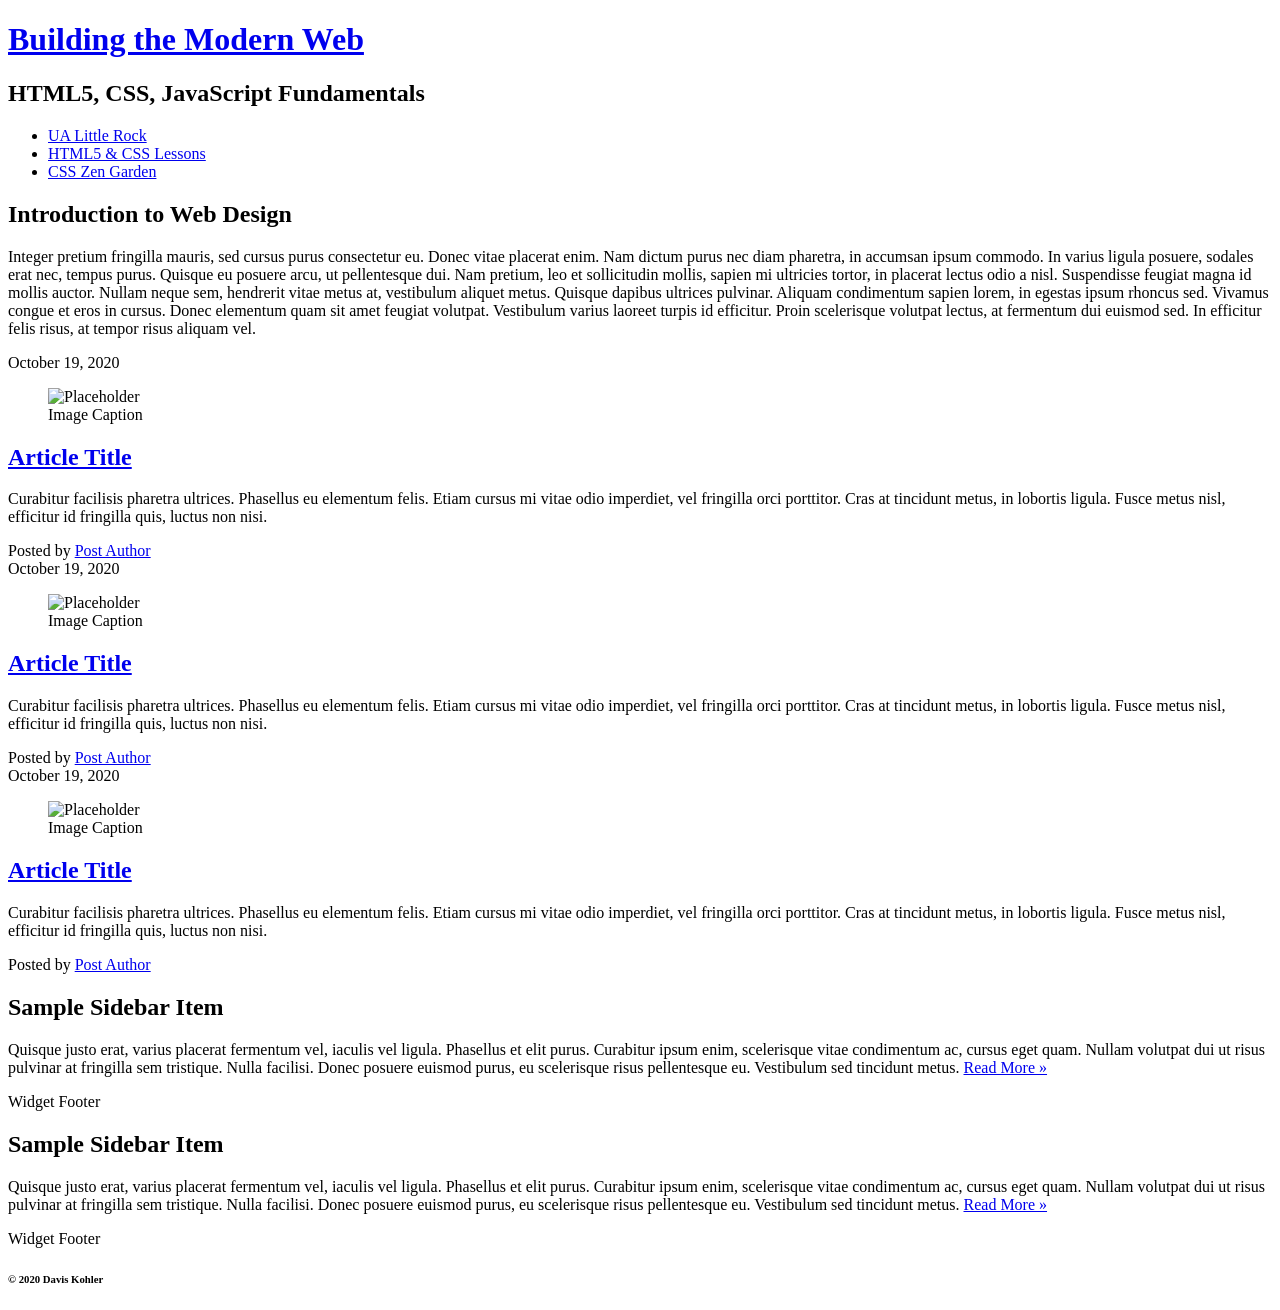
==== css-demo/index.html @ 33e8407a "css work" ====
<!DOCTYPE html>
<html lang="en">

<head>
  <title>IFSC 1310 - Prototype</title>
  <meta charset="UTF-8" />
  <meta name="description" content="Keyword rich narrative on site purpose" />
  <meta name="author" content="Thomas Wallace" />
  <link href="https://fonts.googleapis.com/css2?family=Raleway&display=swap" rel="stylesheet">
  <link rel="stylesheet" href="css-demo/assets/CSS/style.css" type="text/CSS" />

</head>


<body>
  <header role="banner" class="primary">
    <h1><a href="index.html">Building the Modern Web</a></h1>
    <h2>HTML5, CSS, JavaScript Fundamentals</h2>
    <nav role="navigation">
      <ul>
        <li><a href="https://ualr.edu/">UA Little Rock</a></li>
        <li><a href="http://learn.shayhowe.com/html-css/getting-to-know-html/">HTML5 & CSS Lessons</a></li>
        <li><a href="http://www.csszengarden.com/">CSS Zen Garden</a></li>
      </ul>
    </nav>
  </header>
  <section id="intro" class="container">
    <h2>Introduction to Web Design</h2>
    <p>Integer pretium fringilla mauris, sed cursus purus consectetur eu. Donec vitae placerat enim. Nam dictum purus nec diam pharetra, in accumsan ipsum commodo. In varius ligula posuere, sodales erat nec, tempus purus. Quisque eu posuere arcu, ut pellentesque
      dui. Nam pretium, leo et sollicitudin mollis, sapien mi ultricies tortor, in placerat lectus odio a nisl. Suspendisse feugiat magna id mollis auctor. Nullam neque sem, hendrerit vitae metus at, vestibulum aliquet metus. Quisque dapibus ultrices
      pulvinar. Aliquam condimentum sapien lorem, in egestas ipsum rhoncus sed. Vivamus congue et eros in cursus. Donec elementum quam sit amet feugiat volutpat. Vestibulum varius laoreet turpis id efficitur. Proin scelerisque volutpat lectus, at fermentum
      dui euismod sed. In efficitur felis risus, at tempor risus aliquam vel.</p>
  </section>

  <section id="content" class="container">
    <article class="post">
      <header>
        <time class="post-date" datetime="2020-10-19">October 19, 2020</time>
        <figure>
          <img src="http://placehold.it/300x200?text=Placeholder+Image" alt="Placeholder" />
          <figcaption>Image Caption</figcaption>
        </figure>
        <h2> <a href="#" rel="bookmark" title="link to this post">Article Title</a> </h2>
      </header>
      <p>Curabitur facilisis pharetra ultrices. Phasellus eu elementum felis. Etiam cursus mi vitae odio imperdiet, vel fringilla orci porttitor. Cras at tincidunt metus, in lobortis ligula. Fusce metus nisl, efficitur id fringilla quis, luctus non nisi.
        </p>
      <footer class="post-meta"> Posted by <a href="#">Post Author</a></footer>
    </article>
    <article class="post">
      <header>
        <time class="post-date" datetime="2020-10-19">October 19, 2020</time>
        <figure>
          <img src="http://placehold.it/300x200?text=Placeholder+Image" alt="Placeholder" />
          <figcaption>Image Caption</figcaption>
        </figure>
        <h2> <a href="#" rel="bookmark" title="link to this post">Article Title</a> </h2>
      </header>
      <p>Curabitur facilisis pharetra ultrices. Phasellus eu elementum felis. Etiam cursus mi vitae odio imperdiet, vel fringilla orci porttitor. Cras at tincidunt metus, in lobortis ligula. Fusce metus nisl, efficitur id fringilla quis, luctus non nisi.
        </p>
      <footer class="post-meta"> Posted by <a href="#">Post Author</a></footer>
    </article>
    <article class="post">
      <header>
       <time class="post-date" datetime="2020-10-19">October 19, 2020</time>
        <figure>
          <img src="http://placehold.it/300x200?text=Placeholder+Image" alt="Placeholder" />
          <figcaption>Image Caption</figcaption>
        </figure>
        <h2> <a href="#" rel="bookmark" title="link to this post">Article Title</a> </h2>
      </header>
      <p>Curabitur facilisis pharetra ultrices. Phasellus eu elementum felis. Etiam cursus mi vitae odio imperdiet, vel fringilla orci porttitor. Cras at tincidunt metus, in lobortis ligula. Fusce metus nisl, efficitur id fringilla quis, luctus non nisi.</p>
      <footer class="post-meta"> Posted by <a href="#">Post Author</a></footer>
    </article>
  </section>
  <aside role="complementary">
    <div class="container">
      <article class="widget">
        <header>
          <h2>Sample Sidebar Item </h2>
        </header>
        <p>Quisque justo erat, varius placerat fermentum vel, iaculis vel ligula. Phasellus et elit purus. Curabitur ipsum enim, scelerisque vitae condimentum ac, cursus eget quam. Nullam volutpat dui ut risus pulvinar at fringilla sem tristique. Nulla facilisi.
          Donec posuere euismod purus, eu scelerisque risus pellentesque eu. Vestibulum sed tincidunt metus. <a href="#">Read More &raquo;</a></p>
        <footer>Widget Footer</footer>
      </article>
      <article class="widget">
        <header>
          <h2>Sample Sidebar Item </h2>
        </header>
        <p>Quisque justo erat, varius placerat fermentum vel, iaculis vel ligula. Phasellus et elit purus. Curabitur ipsum enim, scelerisque vitae condimentum ac, cursus eget quam. Nullam volutpat dui ut risus pulvinar at fringilla sem tristique. Nulla facilisi.
          Donec posuere euismod purus, eu scelerisque risus pellentesque eu. Vestibulum sed tincidunt metus. <a href="#">Read More &raquo;</a></p>
        <footer>Widget Footer</footer>
      </article>
    </div>
  </aside>
  <!--#secondary -->
  <!--#content -->

  <footer id="colophon" role="contentinfo">
    <h6>&copy; 2020 Davis Kohler</h6>
  </footer>
</body>

</html>
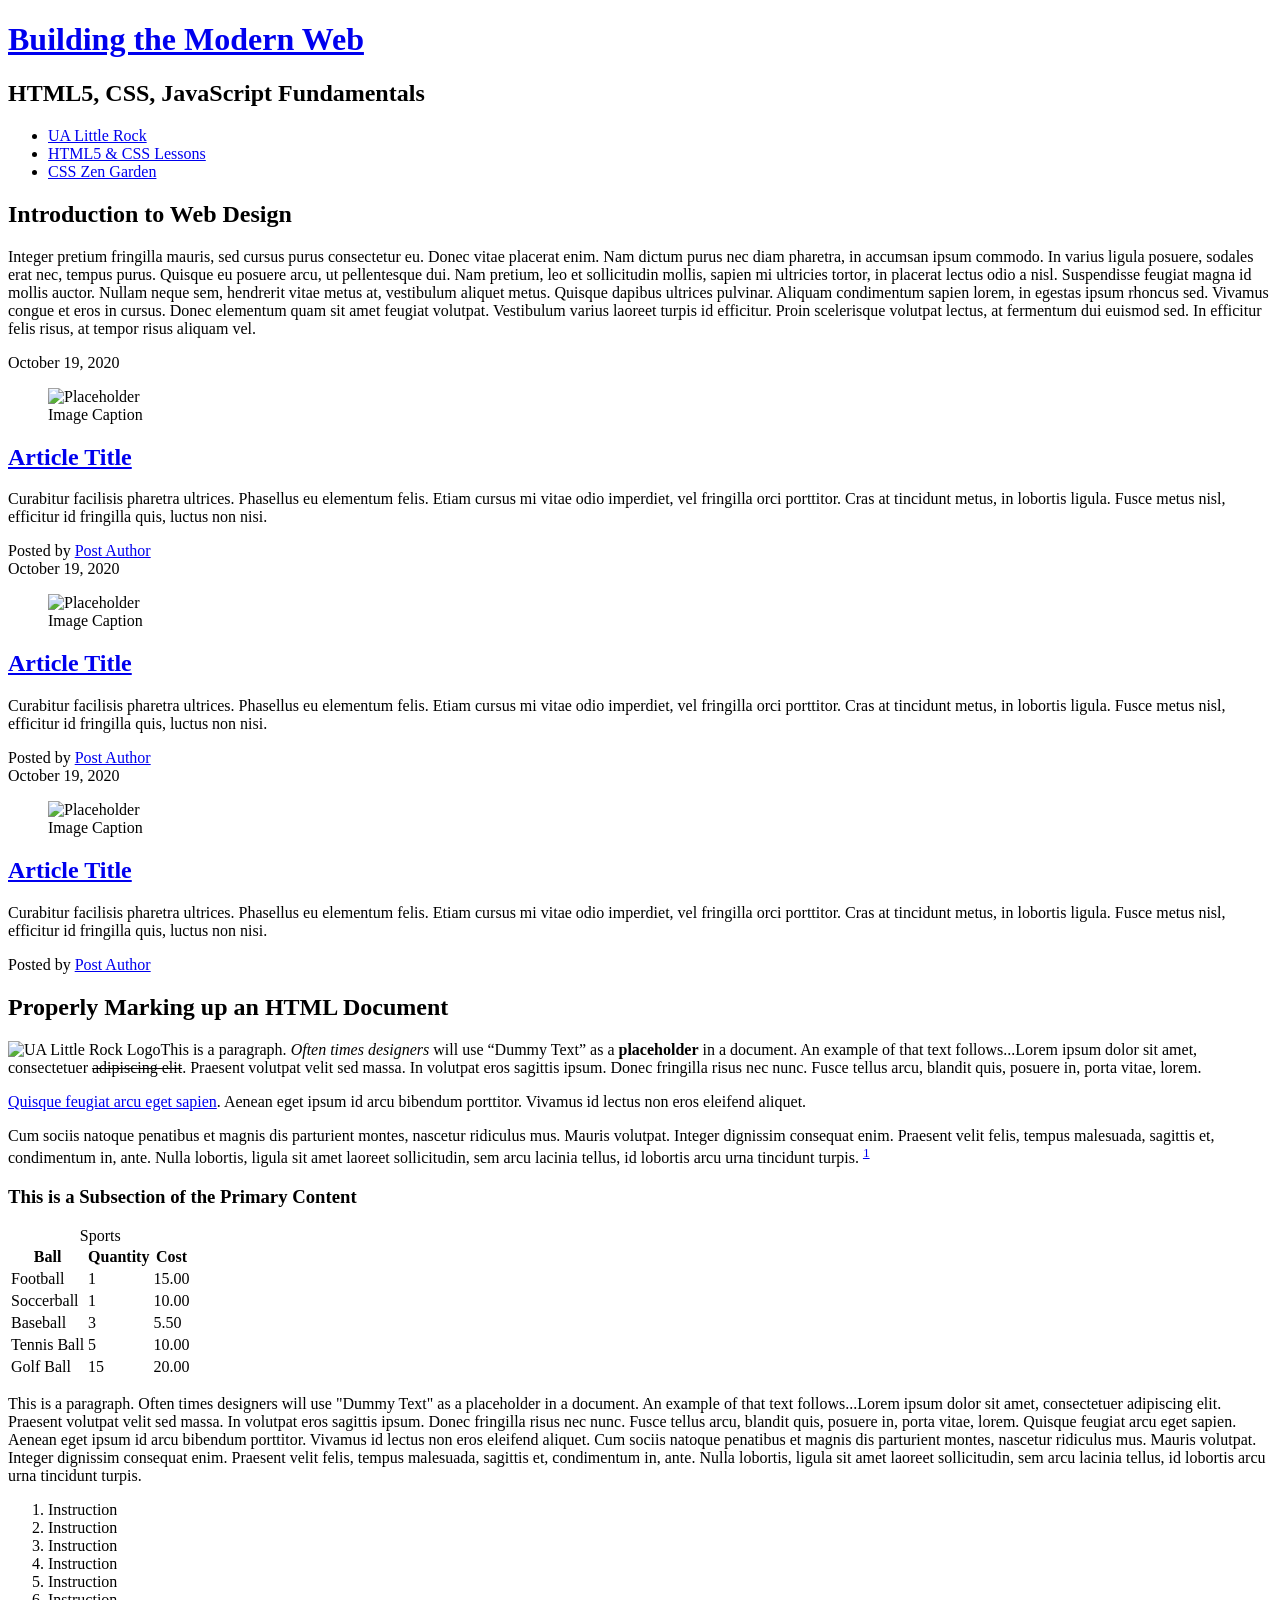
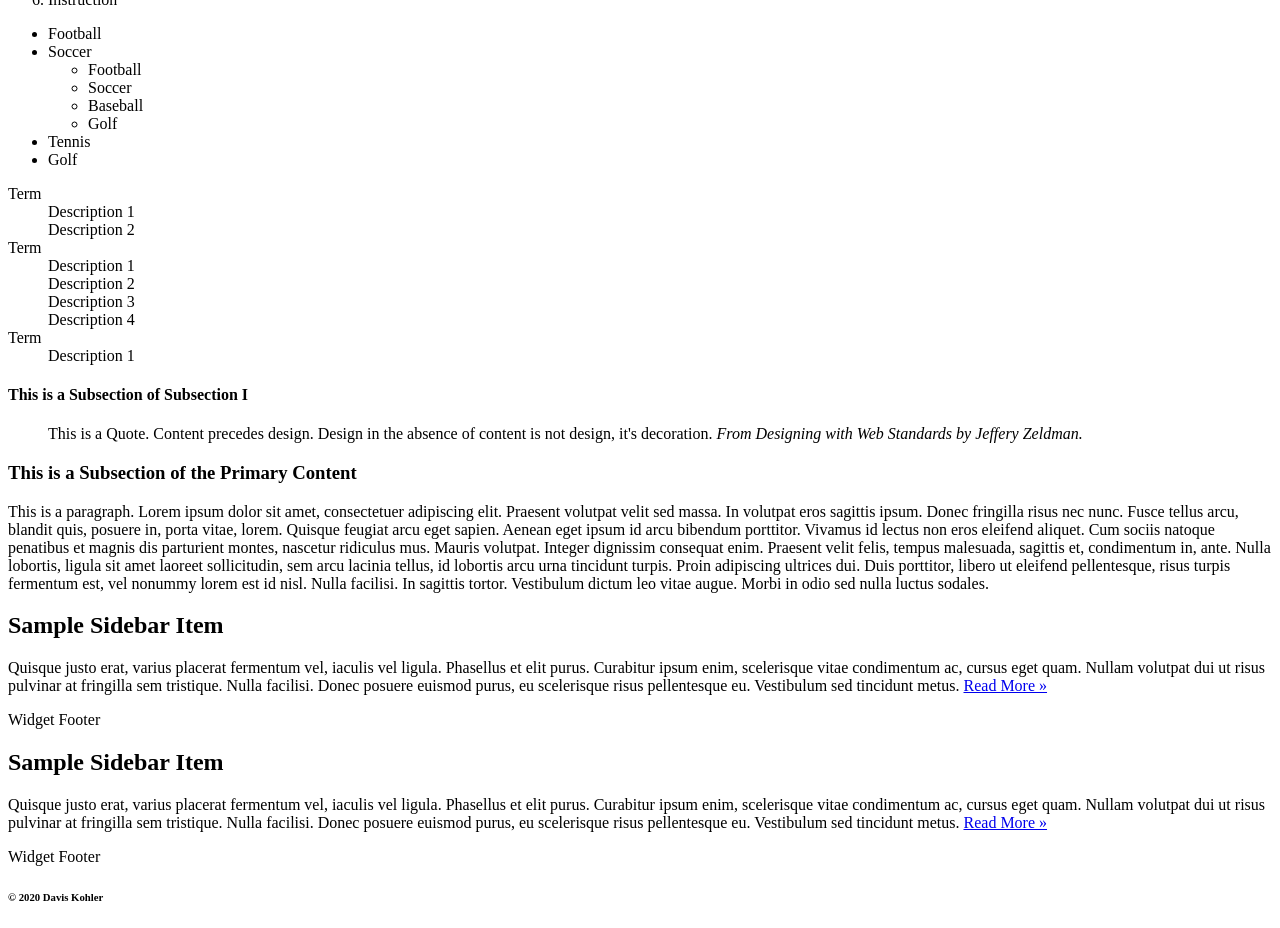
==== commit 39f8446e: "css-demo" ====
--- a/css-demo/index.html
+++ b/css-demo/index.html
@@ -5,12 +5,10 @@
   <title>IFSC 1310 - Prototype</title>
   <meta charset="UTF-8" />
   <meta name="description" content="Keyword rich narrative on site purpose" />
-  <meta name="author" content="Thomas Wallace" />
+  <meta name="author" content="Davis Kohler" />
   <link href="https://fonts.googleapis.com/css2?family=Raleway&display=swap" rel="stylesheet">
-  <link rel="stylesheet" href="css-demo/assets/CSS/style.css" type="text/CSS" />
-
+  <link href="assets/css/style.css" rel="stylesheet" />
 </head>
-
 
 <body>
   <header role="banner" class="primary">
@@ -31,7 +29,6 @@
       pulvinar. Aliquam condimentum sapien lorem, in egestas ipsum rhoncus sed. Vivamus congue et eros in cursus. Donec elementum quam sit amet feugiat volutpat. Vestibulum varius laoreet turpis id efficitur. Proin scelerisque volutpat lectus, at fermentum
       dui euismod sed. In efficitur felis risus, at tempor risus aliquam vel.</p>
   </section>
-
   <section id="content" class="container">
     <article class="post">
       <header>
@@ -72,6 +69,115 @@
       <footer class="post-meta"> Posted by <a href="#">Post Author</a></footer>
     </article>
   </section>
+<section id="additional-elements" class="container">
+  <h2>Properly Marking up an HTML Document</h2>
+  <!--(Primary Content Heading)-->
+
+  <p><img src="https://thomaswallace.net/wp-content/uploads/2018/02/ualr.png" class="img-left" alt="UA Little Rock Logo" />This is a paragraph. <em>Often times designers</em> will use <q>Dummy Text</q> as a <strong>placeholder</strong> in a document. An example of that text follows...Lorem ipsum dolor sit amet, consectetuer <del>adipiscing elit</del>. Praesent volutpat
+    velit sed massa. In volutpat eros sagittis ipsum. Donec fringilla risus nec nunc. Fusce tellus arcu, blandit quis, posuere in, porta vitae, lorem.</p>
+
+  <p> <a href="#">Quisque feugiat arcu eget sapien</a>. <span class="foo">Aenean</span> eget ipsum id arcu bibendum porttitor. Vivamus id lectus non eros eleifend aliquet.</p>
+  <p> Cum sociis natoque penatibus et magnis dis parturient montes, nascetur ridiculus mus. Mauris volutpat. Integer dignissim consequat enim. Praesent velit felis,
+    tempus malesuada, sagittis et, condimentum in, ante. Nulla lobortis, ligula sit amet laoreet sollicitudin, sem arcu lacinia tellus, id lobortis arcu urna tincidunt turpis. <sup><a href="#">1</a></sup> </p>
+
+  <h3>This is a Subsection of the Primary Content</h3>
+  <!-- (Subsection I)-->
+
+  <table>
+    <caption>Sports</caption>
+    <thead>
+      <!--Design Time Attribute - Remove before Prodution-->
+      <tr>
+        <th scope="col">Ball</th>
+        <th scope="col">Quantity</th>
+        <th scope="col">Cost</th>
+      </tr>
+    </thead>
+    <tr>
+      <td>Football</td>
+      <td>1</td>
+      <td>15.00</td>
+    </tr>
+    <tr>
+      <td>Soccerball</td>
+      <td>1</td>
+      <td>10.00</td>
+    </tr>
+    <tr>
+      <td>Baseball</td>
+      <td>3</td>
+      <td>5.50</td>
+    </tr>
+    <tr>
+      <td>Tennis Ball</td>
+      <td>5</td>
+      <td>10.00</td>
+    </tr>
+    <tr>
+      <td>Golf Ball</td>
+      <td>15</td>
+      <td>20.00</td>
+   
+  </table>
+
+  <p>This is a paragraph. Often times designers will use "Dummy Text" as a placeholder in a document. An example of that text follows...Lorem ipsum dolor sit amet, consectetuer adipiscing elit. Praesent volutpat velit sed massa. In volutpat eros sagittis
+    ipsum. Donec fringilla risus nec nunc. Fusce tellus arcu, blandit quis, posuere in, porta vitae, lorem. Quisque feugiat arcu eget sapien. Aenean eget ipsum id arcu bibendum porttitor. Vivamus id lectus non eros eleifend aliquet. Cum sociis natoque
+    penatibus et magnis dis parturient montes, nascetur ridiculus mus. Mauris volutpat. Integer dignissim consequat enim. Praesent velit felis, tempus malesuada, sagittis et, condimentum in, ante. Nulla lobortis, ligula sit amet laoreet sollicitudin,
+    sem arcu lacinia tellus, id lobortis arcu urna tincidunt turpis.</p>
+
+  <!--This is a list of instructions.-->
+
+  <ol>
+    <li>Instruction</li>
+    <li>Instruction</li>
+    <li>Instruction</li>
+    <li>Instruction</li>
+    <li>Instruction</li>
+    <li>Instruction</li>
+  </ol>
+
+  <!--This is a list of items to purchase at the grocery store.-->
+
+  <ul>
+    <li>Football</li>
+    <li>Soccer
+      <ul>
+        <li>Football</li>
+        <li>Soccer</li>
+        <li>Baseball</li>
+        <li>Golf</li>
+      </ul>
+    </li>
+    <li>Tennis</li>
+    <li>Golf</li>
+  </ul>
+
+  <!--This is an Example of how we should mark up a term and its description(s)-->
+  <dl>
+    <dt>Term</dt>
+    <dd>Description 1</dd>
+    <dd>Description 2</dd>
+    <dt>Term</dt>
+    <dd>Description 1</dd>
+    <dd>Description 2</dd>
+    <dd>Description 3</dd>
+    <dd>Description 4</dd>
+    <dt>Term</dt>
+    <dd>Description 1</dd>
+  </dl>
+
+  <h4>This is a Subsection of Subsection I</h4>
+
+  <blockquote>This is a Quote. Content precedes design. Design in the absence of content is not design, it's decoration. <cite>From Designing with Web Standards by Jeffery Zeldman.</cite></blockquote>
+
+  <h3>This is a Subsection of the Primary Content</h3>
+  <!--(Subsection II)-->
+
+  <p>This is a paragraph. Lorem ipsum dolor sit amet, consectetuer adipiscing elit. Praesent volutpat velit sed massa. In volutpat eros sagittis ipsum. Donec fringilla risus nec nunc. Fusce tellus arcu, blandit quis, posuere in, porta vitae, lorem. Quisque
+    feugiat arcu eget sapien. Aenean eget ipsum id arcu bibendum porttitor. Vivamus id lectus non eros eleifend aliquet. Cum sociis natoque penatibus et magnis dis parturient montes, nascetur ridiculus mus. Mauris volutpat. Integer dignissim consequat
+    enim. Praesent velit felis, tempus malesuada, sagittis et, condimentum in, ante. Nulla lobortis, ligula sit amet laoreet sollicitudin, sem arcu lacinia tellus, id lobortis arcu urna tincidunt turpis. Proin adipiscing ultrices dui. Duis porttitor,
+    libero ut eleifend pellentesque, risus turpis fermentum est, vel nonummy lorem est id nisl. Nulla facilisi. In sagittis tortor. Vestibulum dictum leo vitae augue. Morbi in odio sed nulla luctus sodales.</p>
+</section>
   <aside role="complementary">
     <div class="container">
       <article class="widget">
@@ -96,7 +202,7 @@
   <!--#content -->
 
   <footer id="colophon" role="contentinfo">
-    <h6>&copy; 2020 Davis Kohler</h6>
+    <h6>&copy; 2020  Davis Kohler</h6>
   </footer>
 </body>
 
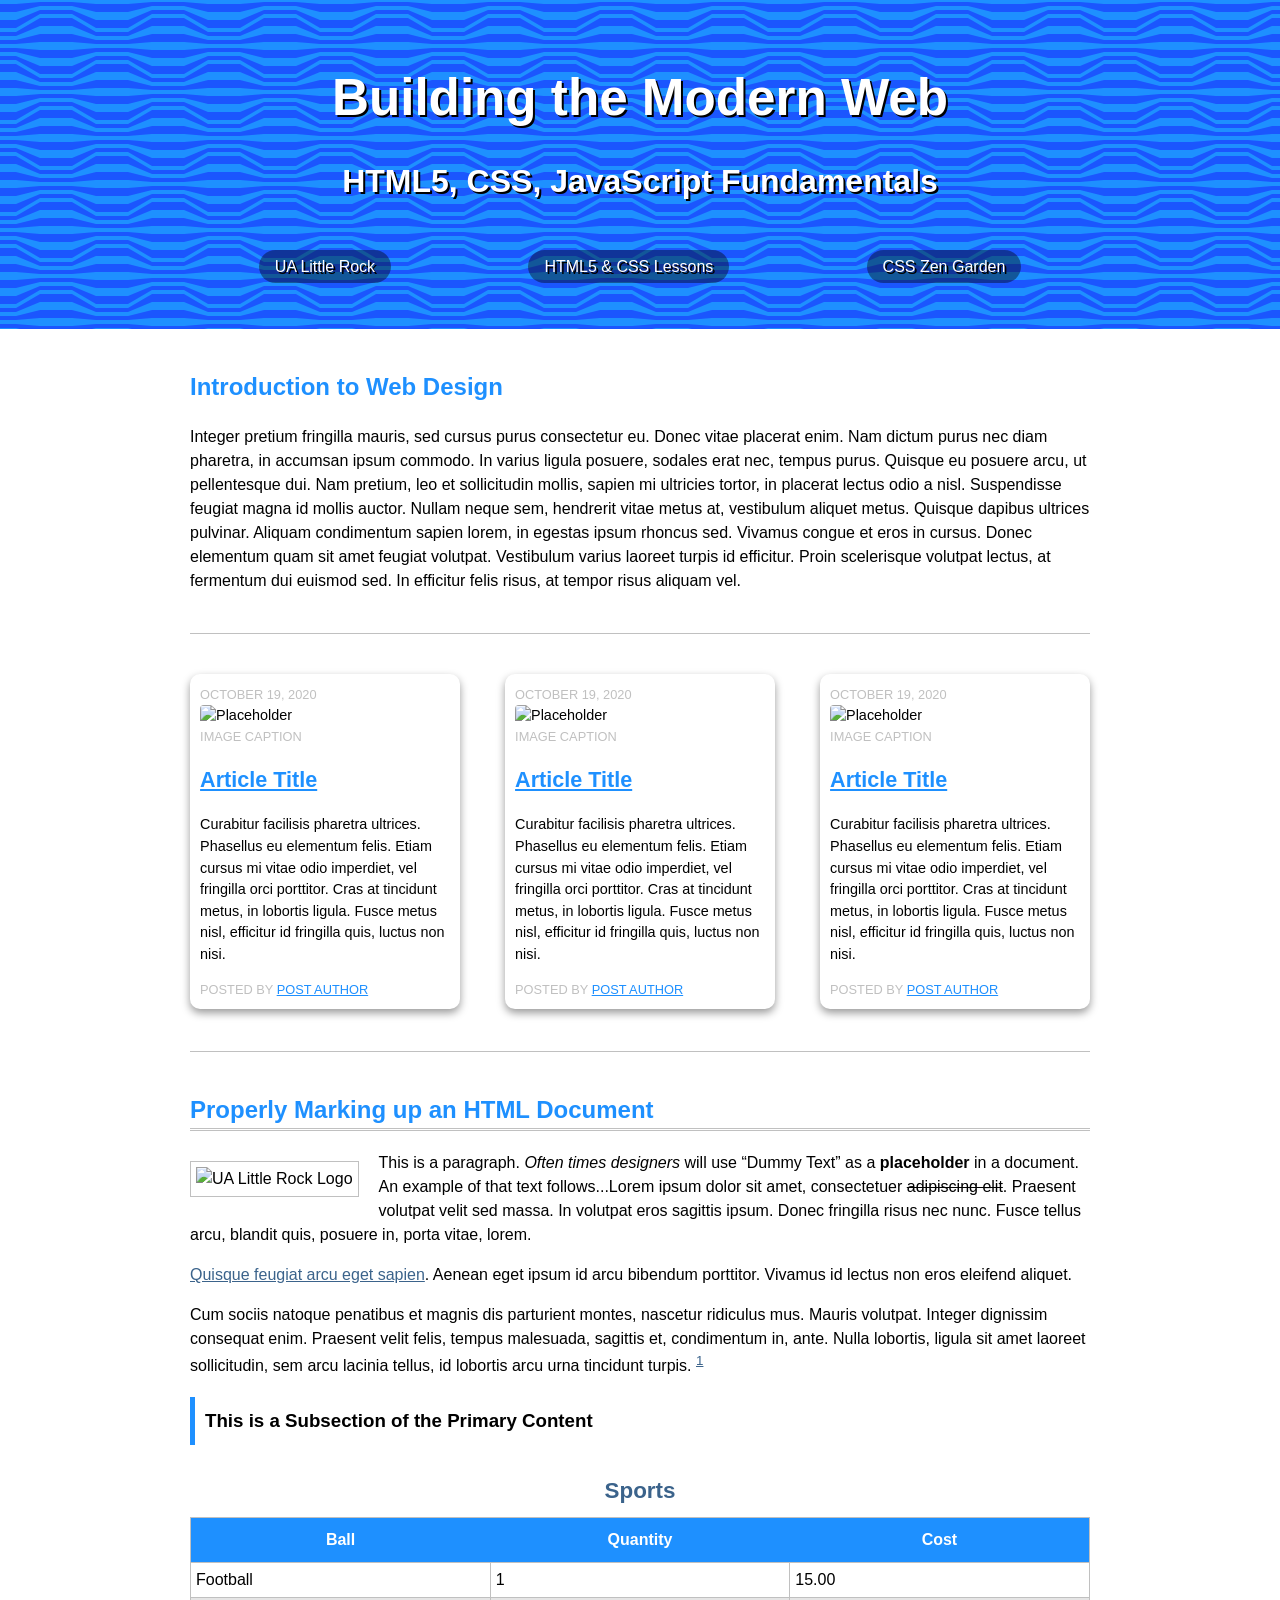
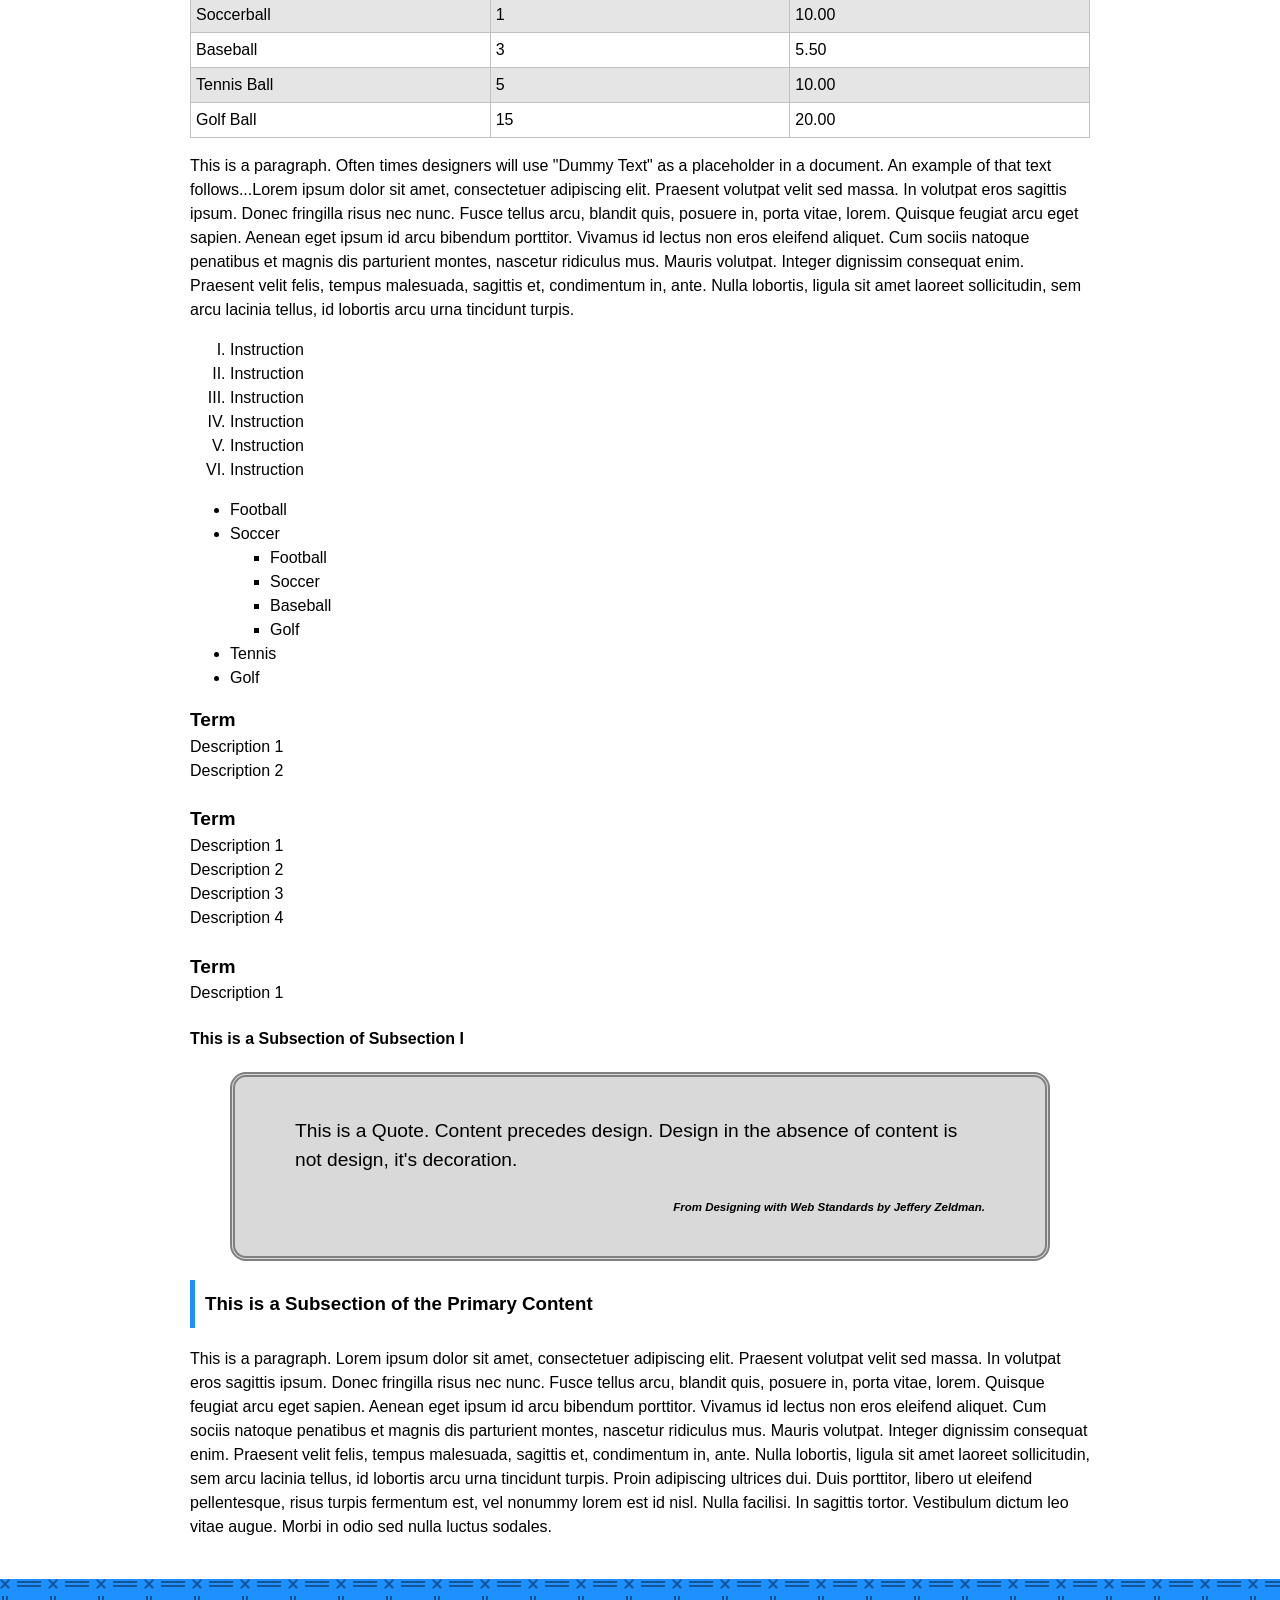
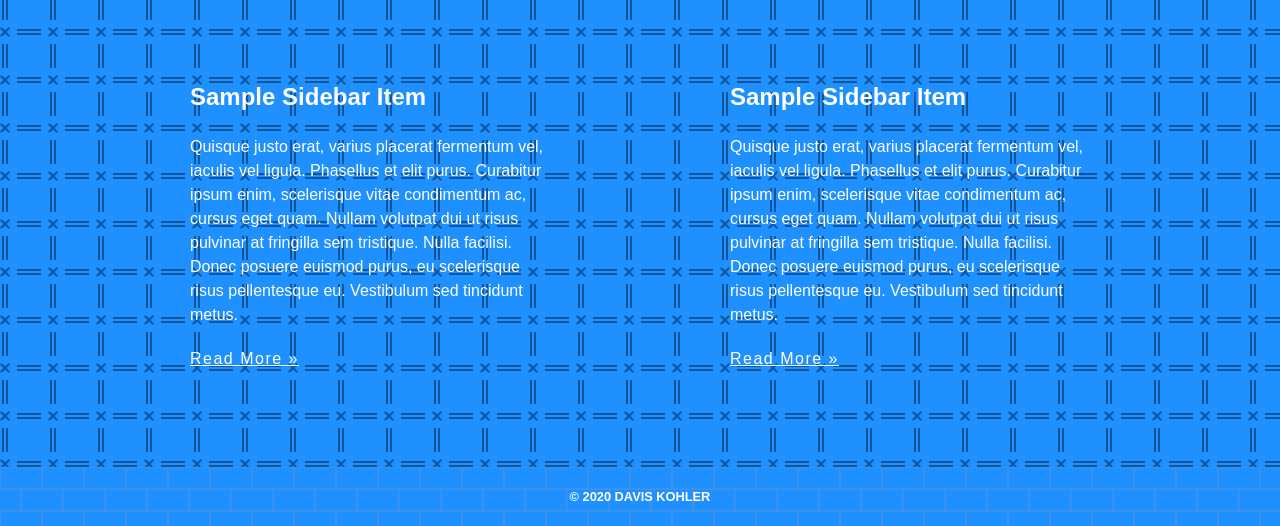
==== commit 43c0d506: "float 1 lab complete and css-demo working" ====
--- a/css-demo/index.html
+++ b/css-demo/index.html
@@ -7,7 +7,7 @@
   <meta name="description" content="Keyword rich narrative on site purpose" />
   <meta name="author" content="Davis Kohler" />
   <link href="https://fonts.googleapis.com/css2?family=Raleway&display=swap" rel="stylesheet">
-  <link href="assets/css/style.css" rel="stylesheet" />
+  <link rel="stylesheet" href="assets/css/style.css" type="text/CSS"  />
 </head>
 
 <body>
--- a/css-demo/assets/css/style.css
+++ b/css-demo/assets/css/style.css
@@ -0,0 +1,343 @@
+/* ---------------Box Sizing----------------- */
+
+html {
+  box-sizing: border-box;
+}
+*,
+*:before,
+*:after {
+  box-sizing: inherit;
+}
+
+
+/* ---------------Utility Styles----------------- */
+
+.container{
+  width:80vw;
+  margin:40px auto;
+  max-width:900px;
+}
+
+.img-right{
+  float:right;
+  padding:5px;
+  border:1px solid #c0c0c0;
+  margin: 10px 0 10px 20px;
+}
+
+.img-left{
+  float:left;
+  padding:5px;
+  border:1px solid #c0c0c0;
+  margin: 10px 20px 10px 0;
+}
+
+.img-center{
+  display:block;
+  padding:5px;
+  border:1px solid #c0c0c0;
+  margin: 20px auto;
+}
+
+/* ---------------Responsive Images----------------- */
+img{
+  max-width:100%;
+  height:auto;
+}
+
+
+/* ---------------Global Styles----------------- */
+body{
+  font-family: 'Raleway', sans-serif;
+  margin:0;
+  line-height:1.5
+}
+
+header.primary{
+  background-color:#1e90ff;
+  text-align:center;
+  color:#ffffff;
+  text-shadow: 2px 2px #000;
+  /* Longform */
+  padding-top:40px;
+  padding-right:40px;
+  padding-bottom:20px;
+  padding-left:40px;
+  
+  /* Shorthand Top/Bottom, Left/Right */
+  padding: 20px 40px;
+  
+  /* Shorthand  T,R,B,L */
+  padding: 40px 40px 20px 40px;
+  
+background-image: url("data:image/svg+xml,%3Csvg xmlns='http://www.w3.org/2000/svg' width='112' height='92' viewBox='0 0 112 92'%3E%3Cg fill='%231600fd' fill-opacity='0.4'%3E%3Cpath fill-rule='evenodd' d='M72 10H40L16 20H0v8h16l24-14h32l24 14h16v-8H96L72 10zm0-8H40L16 4H0v8h16l24-6h32l24 6h16V4H96L72 2zm0 84H40l-24-6H0v8h16l24 2h32l24-2h16v-8H96l-24 6zm0-8H40L16 64H0v8h16l24 10h32l24-10h16v-8H96L72 78zm0-12H40L16 56H0v4h16l24 14h32l24-14h16v-4H96L72 66zm0-16H40l-24-2H0v4h16l24 6h32l24-6h16v-4H96l-24 2zm0-16H40l-24 6H0v4h16l24-2h32l24 2h16v-4H96l-24-6zm0-16H40L16 32H0v4h16l24-10h32l24 10h16v-4H96L72 18z'/%3E%3C/g%3E%3C/svg%3E");
+
+}
+
+header.primary h1{
+  font-size:3.2rem;
+  margin: 20px 0;
+}
+
+header.primary h1 a{
+  text-decoration:none;
+  color:#ffffff;
+}
+
+header.primary h2{
+  font-size:2rem;
+  /* Top | Left/Right | Bottom */
+  margin:20px auto 40px;
+}
+
+header.primary nav{
+  width:80vw;
+  margin: 20px auto;
+  max-width:900px;
+}
+
+header.primary nav ul{
+  display:flex;
+  flex-direction:row;
+  justify-content: space-around;
+  padding:0;
+}
+
+header.primary nav ul li{
+  list-style-type:none;
+  padding:10px;
+}
+
+header.primary nav ul li a:link, header.primary nav ul li a:visited{
+  color:#ffffff;
+  text-decoration:none;
+  background-color:#000000;
+  background-color:rgba(0,0,0,.4);
+  padding: 8px 16px;
+  border-radius:20px;
+  transition:.5s;
+}
+
+
+header.primary nav ul li a:hover, header.primary nav ul li a:active{
+  background-color:rgba(0,0,0,.8);
+}
+
+#intro{
+  border-bottom:1px solid #c0c0c0;
+  padding-bottom: 1.5em;
+}
+
+#intro p {
+  line-height:1.5em;
+}
+
+#intro h2{
+  color:#1e90ff;
+}
+
+#content{
+display:flex;
+flex-direction:row;
+justify-content:space-between;
+border-bottom:1px solid #c0c0c0;
+padding-bottom:2.6rem;
+}
+
+#content article.post{
+  width:30%;
+  box-shadow: 0 4px 8px rgba(0,0,0,.4);
+  padding:.7em;
+  transition:.5s;
+  border-radius:10px;
+  font-size:.9rem;
+}
+
+#content article.post:hover{
+  box-shadow: 0 8px 16px rgba(0,0,0,.4);
+}
+
+#content .post figure{
+  margin:0;
+}
+
+#content article time, #content article figcaption, #content article footer{
+  font-size:.8rem;
+  text-transform:uppercase;
+  color:#c0c0c0;
+}
+
+#content article img{
+  border-radius:4px;
+}
+
+.post a:link,.post a:visited{
+  color:#1e90ff;
+}
+/* Attribute Selector */
+aside[role="complementary"]{
+  background-color: #1e90ff;
+background-image: url("data:image/svg+xml,%3Csvg xmlns='http://www.w3.org/2000/svg' width='48' height='48' viewBox='0 0 48 48'%3E%3Cg fill='%23000000' fill-opacity='0.4'%3E%3Cpath fill-rule='evenodd' d='M5 3.59L1.46.05.05 1.46 3.59 5 .05 8.54l1.41 1.41L5 6.41l3.54 3.54 1.41-1.41L6.41 5l3.54-3.54L8.54.05 5 3.59zM17 2h24v2H17V2zm0 4h24v2H17V6zM2 17h2v24H2V17zm4 0h2v24H6V17z'/%3E%3C/g%3E%3C/svg%3E");
+  color:#ffffff;
+  padding:2.5rem;
+}
+aside .container{
+  display:flex;
+  flex-direction:row;
+  justify-content:space-between;
+}
+
+aside article.widget{
+  width: 40%;
+}
+
+aside a:link, aside a:visited{
+  color:#fff;
+  display:block;
+  margin-top: 20px;
+  letter-spacing: 1.5px;
+}
+
+aside a:hover, aside a:active{
+  text-decoration:none;
+}
+
+aside article footer{
+  display:none;
+}
+
+
+footer#colophon{
+  background-color: #1e90ff;
+  background-image: url("data:image/svg+xml,%3Csvg width='42' height='44' viewBox='0 0 42 44' xmlns='http://www.w3.org/2000/svg'%3E%3Cg id='Page-1' fill='none' fill-rule='evenodd'%3E%3Cg id='brick-wall' fill='%239C92AC' fill-opacity='0.25'%3E%3Cpath d='M0 0h42v44H0V0zm1 1h40v20H1V1zM0 23h20v20H0V23zm22 0h20v20H22V23z'/%3E%3C/g%3E%3C/g%3E%3C/svg%3E");
+}
+
+#colophon h6{
+  padding:20px;
+  margin:0;
+  color:#fff;
+  text-align:center;
+  font-size:.8rem;
+  text-transform:uppercase;
+}
+
+#additional-elements h2{
+color:#1e90ff;
+border-bottom: 3px double #c0c0c0;
+}
+
+#additional-elements a:link, #additional-elements a:visited{
+  color:#3b638b;
+}
+
+#additional-elements a:visited, #additional-elements a:active{
+  text-decoration:none;
+}
+
+#additional-elements h3{
+  border-left: 5px solid #1e90ff;
+  padding: 10px 10px;
+}
+
+table{
+  width:100%;
+  border:1px solid #c0c0c0;
+  border-collapse:collapse;
+}
+
+table caption{
+  color:#3b638b;
+  padding:10px;
+  font-weight:bold;
+  font-size:1.4rem;
+}
+
+table tr:nth-child(even){
+  background: rgba(0,0,0,.1)
+}
+
+table tr:hover{
+  background: rgba(0,0,0,.2)
+}
+
+table th{
+  background-color:#1e90ff;
+  color:#ffffff;
+  width:33%;
+  padding:10px;
+}
+
+table td {
+  border:1px solid #c0c0c0;
+  padding:5px;
+}
+
+#additional-elements ol{
+  list-style-type:upper-roman;
+}
+
+#additional-elements ul ul{
+  list-style-type:square;
+}
+
+#additional-elements dl{
+  line-height:1.5
+}
+
+#additional-elements dt{
+  font-weight:bold;
+  font-size:1.2rem;
+}
+
+#additional-elements dd{
+  margin:0;
+}
+
+dd + dt{
+  margin-top:1.4rem;
+}
+
+#additional-elements blockquote{
+  background:rgba(0,0,0,.15);
+  padding: 40px 60px;
+  border:5px double grey;
+  border-radius:16px;
+  font-size:1.2em;
+}
+
+#additional-elements cite{
+  display:block;
+  font-size: .6em;
+  text-align: right;
+  margin-top:1.5rem;
+  font-weight:bold;
+}
+
+
+
+@media screen and (max-width:690px){
+  
+  header.primary nav ul {
+    flex-direction:column;
+    max-width:400px;
+    margin:0 auto;
+  }
+  
+  
+  header.primary nav a{
+    display:block;
+  }
+  
+  
+}
+
+
+
+
+
+
+
+
+
+
+
